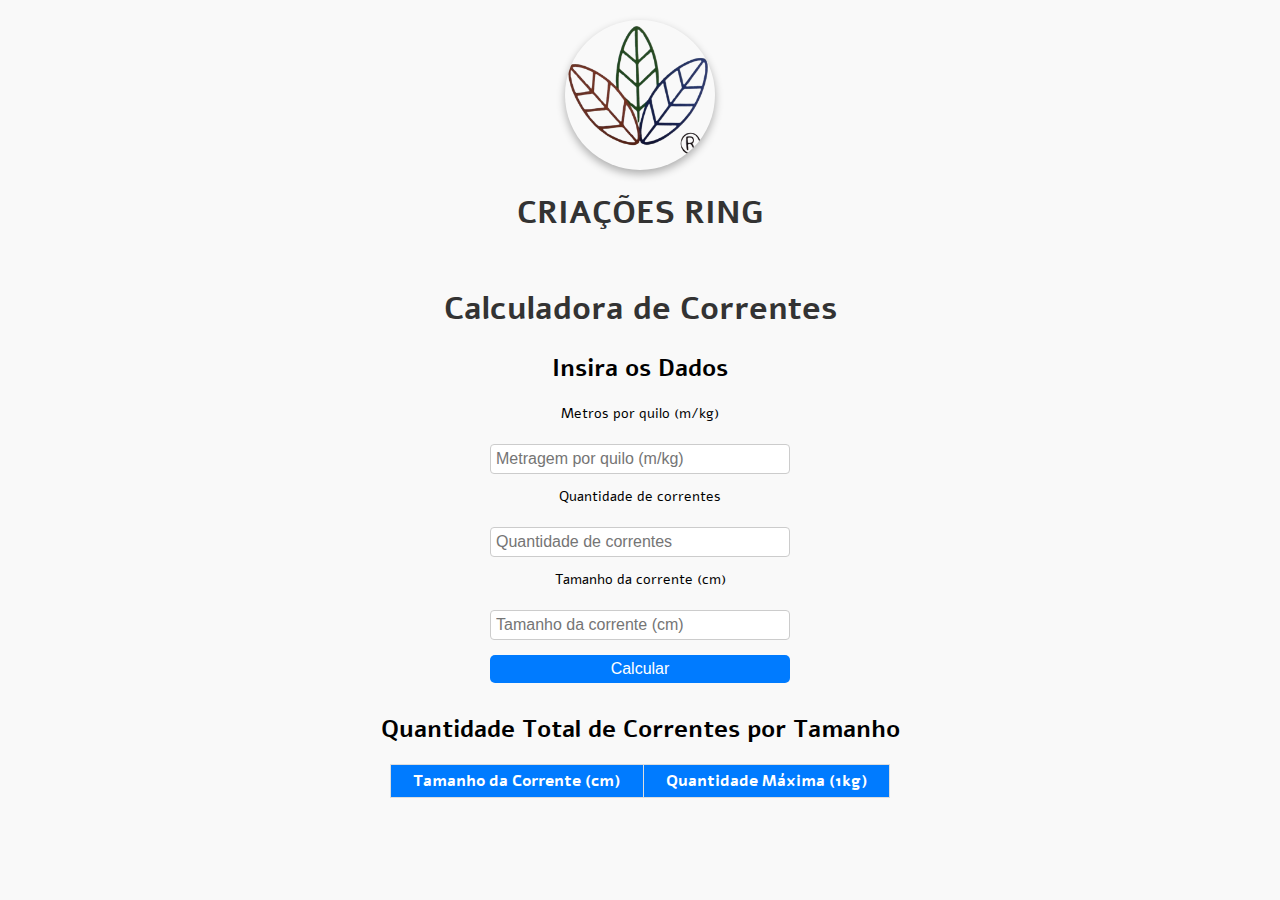
==== index.html @ fe405ea2 "Update index.html" ====
<html lang="en">
<head>
  <meta charset="UTF-8">
  <meta name="viewport" content="width=device-width, initial-scale=1.0">
  <link rel="icon" href="/Imagem/ring.ico" type="image/x-icon">
   <!-- Ícone para dispositivos Android -->
   <link rel="icon" sizes="192x192" href="Imagem/Ringfundobranco.png">

   <!-- Para melhorar a aparência na tela inicial no Android -->
   <meta name="mobile-web-app-capable" content="yes">
   <meta name="theme-color" content="#007bff"> <!-- Cor da barra de navegação no Android -->
 
   <!-- Ícones para o Android -->
   <link rel="icon" href="Imagem/Ringfundobranco.png" sizes="192x192">
    <!-- Ícones para iOS -->
  <link rel="apple-touch-icon" sizes="180x180" href="Imagem/Ringfundobranco.png">
  <link rel="apple-touch-icon" sizes="120x120" href="Imagem/Ringfundobranco.png">

  <!-- Cor da barra de status (para iOS) -->
  <meta name="apple-mobile-web-app-status-bar-style" content="black-translucent">

  <!-- Definir que o app será exibido em tela cheia (sem barra de navegação) -->
  <meta name="apple-mobile-web-app-capable" content="yes">

  <!-- Cor de fundo para a tela inicial no iOS -->
  <meta name="apple-mobile-web-app-status-bar-style" content="default">
  <title>Calculadora de Correntes</title>
  <link rel="stylesheet" href="CSS/style.css">
</head>
<body>

  <header>
    <img src="Imagem/ring.png" alt="Logo" class="imagem-circular">
    <h1>CRIAÇÕES RING</h1>
  </header>

  <h1>Calculadora de Correntes</h1>

  <!-- Input para Metragem por Quilo, Quantidade de Correntes e Tamanho -->
  <div class="container">
    <h2>Insira os Dados</h2>
    
    <!-- Adicionando a classe form-container para organização -->
    <div class="form-container">
      <label for="metragemPorQuilo">Metros por quilo (m/kg)</label>
      <input type="number" id="metragemPorQuilo" placeholder="Metragem por quilo (m/kg)" min="0.1">

      <label for="quantidadeCorrentes">Quantidade de correntes</label>
      <input type="number" id="quantidadeCorrentes" placeholder="Quantidade de correntes" min="1">

      <label for="tamanhoCorrente">Tamanho da corrente (cm)</label>
      <input type="number" id="tamanhoCorrente" placeholder="Tamanho da corrente (cm)" min="1">
    </div>

    <button onclick="calcularResultado()">Calcular</button>
  </div>

  <!-- Exibir o resultado de Peso Necessário -->
  <div class="container">
    <p id="resultadoPeso"></p>
  </div>

  <!-- Tabela para exibir a quantidade total de correntes por tamanho -->
  <div class="container">
    <h2>Quantidade Total de Correntes por Tamanho</h2>
    <table>
      <thead>
        <tr>
          <th>Tamanho da Corrente (cm)</th>
          <th>Quantidade Máxima (1kg)</th>
        </tr>
      </thead>
      <tbody id="tabelaQuantidades"></tbody>
    </table>
  </div>
  <script src="JavaScript/script.js"></script>
</body>
</html>
---- CSS/style.css ----
@import url('https://fonts.googleapis.com/css2?family=Alef:wght@400;700&display=swap');

body {
  font-family: "Alef", serif;
  margin: 0;
  padding: 10px;
  text-align: center;
  background-color: #f9f9f9;
}

/* Centralizar o conteúdo do cabeçalho */
header {
  text-align: center;
  padding: 10px 0;
}

/* Estilizar a imagem para ser circular e com sombra */
.imagem-circular {
  width: 150px; /* Altere o tamanho conforme necessário */
  height: 150px; /* Deve ser o mesmo valor da largura para manter o formato circular */
  border-radius: 50%; /* Tornar a imagem circular */
  box-shadow: 0 4px 8px rgba(0, 0, 0, 0.3); /* Sombra com contorno */
  display: inline-block; /* Garante que a imagem fique centralizada */
}

h1 {
  color: #333;
}

input, button {
  width: 90%;
  max-width: 300px;
  margin: 10px auto;
  padding: 5px;
  font-size: 16px;
  border: 1px solid #ccc;
  border-radius: 5px;
}

button {
  background-color: #007bff;
  color: #fff;
  border: none;
  cursor: pointer;
}

button:hover {
  background-color: #0056b3;
}

table {
  margin: 10px auto;
  border-collapse: collapse;
  width: 100%;
  max-width: 500px;
}

th, td {
  border: 1px solid #ddd;
  padding: 5px;
  text-align: center;
}

th {
  background-color: #007bff;
  color: white;
}

 .peso-necesario {
            font-weight: bold;  /* Torna o texto em negrito */
            font-size: 2em;     /* Aumenta o tamanho da fonte para 2x maior */
        }

.container {
  margin-bottom: 8px;
}

/* Estilo geral para o formulário */
.form-container {
  display: flex;
  flex-direction: column; /* Organiza os campos em coluna */
  gap: 8px; /* Espaço entre os inputs e labels */
  width: 300px;
  margin: 0 auto; /* Centraliza o form */
}

/* Estilo para os rótulos (labels) */
.form-container label {
  font-size: 14px; /* Ajuste o tamanho da fonte */
  margin-bottom: 3px; /* Espaçamento entre label e input */
}

/* Estilo para os inputs */
.form-container input {
  padding: 5px;
  margin-bottom: 5px;
  border-radius: 4px;
  border: 1px solid #ccc;
  width: 100%; /* Largura total para os inputs */
}

/* Tornar os inputs e rótulos responsivos */
@media (max-width: 600px) {
  .form-container {
    width: 100%;
  }
  .form-container label,
  .form-container input {
    width: 100%;
  }
}
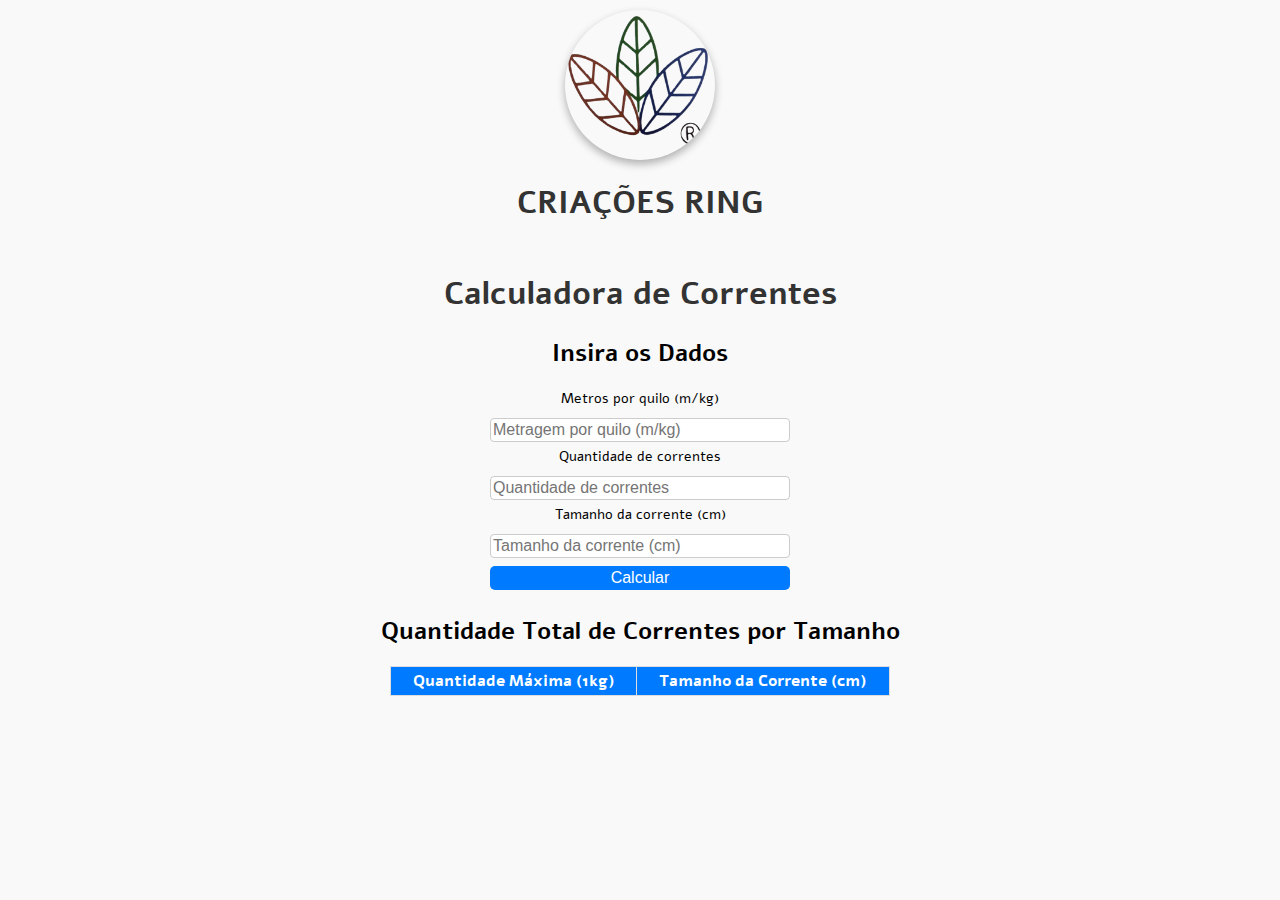
==== commit c7de9cf6: "Alterando cabeçalho tabela" ====
--- a/index.html
+++ b/index.html
@@ -66,8 +66,8 @@
     <table>
       <thead>
         <tr>
+          <th>Quantidade Máxima (1kg)</th>
           <th>Tamanho da Corrente (cm)</th>
-          <th>Quantidade Máxima (1kg)</th>
         </tr>
       </thead>
       <tbody id="tabelaQuantidades"></tbody>
--- a/CSS/style.css
+++ b/CSS/style.css
@@ -3,7 +3,7 @@
 body {
   font-family: "Alef", serif;
   margin: 0;
-  padding: 10px;
+  padding: 5px;
   text-align: center;
   background-color: #f9f9f9;
 }
@@ -11,7 +11,7 @@
 /* Centralizar o conteúdo do cabeçalho */
 header {
   text-align: center;
-  padding: 10px 0;
+  padding: 5px 0;
 }
 
 /* Estilizar a imagem para ser circular e com sombra */
@@ -30,8 +30,8 @@
 input, button {
   width: 90%;
   max-width: 300px;
-  margin: 10px auto;
-  padding: 5px;
+  margin: 5px auto;
+  padding: 3px;
   font-size: 16px;
   border: 1px solid #ccc;
   border-radius: 5px;
@@ -49,7 +49,7 @@
 }
 
 table {
-  margin: 10px auto;
+  margin: 5px auto;
   border-collapse: collapse;
   width: 100%;
   max-width: 500px;
@@ -57,7 +57,7 @@
 
 th, td {
   border: 1px solid #ddd;
-  padding: 5px;
+  padding: 3px;
   text-align: center;
 }
 
@@ -72,14 +72,14 @@
         }
 
 .container {
-  margin-bottom: 8px;
+  margin-bottom: 3px;
 }
 
 /* Estilo geral para o formulário */
 .form-container {
   display: flex;
   flex-direction: column; /* Organiza os campos em coluna */
-  gap: 8px; /* Espaço entre os inputs e labels */
+  gap: 2px; /* Espaço entre os inputs e labels */
   width: 300px;
   margin: 0 auto; /* Centraliza o form */
 }
@@ -92,8 +92,8 @@
 
 /* Estilo para os inputs */
 .form-container input {
-  padding: 5px;
-  margin-bottom: 5px;
+  padding: 2px;
+  margin-bottom: 3px;
   border-radius: 4px;
   border: 1px solid #ccc;
   width: 100%; /* Largura total para os inputs */
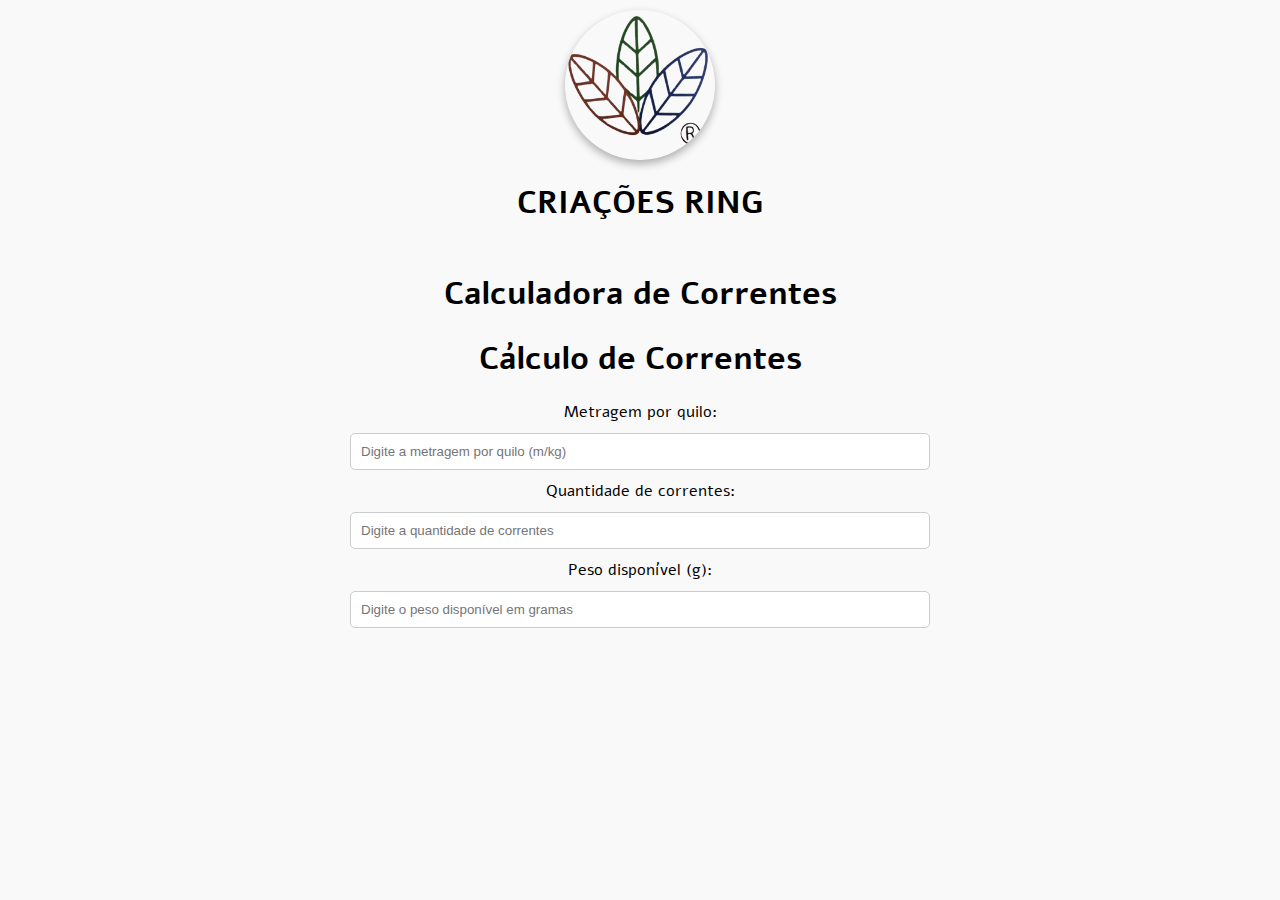
==== commit 7cd5f9ad: "Calculando tamanho e peso" ====
--- a/index.html
+++ b/index.html
@@ -36,42 +36,22 @@
 
   <h1>Calculadora de Correntes</h1>
 
-  <!-- Input para Metragem por Quilo, Quantidade de Correntes e Tamanho -->
   <div class="container">
-    <h2>Insira os Dados</h2>
-    
-    <!-- Adicionando a classe form-container para organização -->
-    <div class="form-container">
-      <label for="metragemPorQuilo">Metros por quilo (m/kg)</label>
-      <input type="number" id="metragemPorQuilo" placeholder="Metragem por quilo (m/kg)" min="0.1">
+    <h1>Cálculo de Correntes</h1>
 
-      <label for="quantidadeCorrentes">Quantidade de correntes</label>
-      <input type="number" id="quantidadeCorrentes" placeholder="Quantidade de correntes" min="1">
+    <label for="metragemPorQuilo">Metragem por quilo:</label>
+    <input type="number" id="metragemPorQuilo" placeholder="Digite a metragem por quilo (m/kg)" oninput="atualizarCalculos()">
 
-      <label for="tamanhoCorrente">Tamanho da corrente (cm)</label>
-      <input type="number" id="tamanhoCorrente" placeholder="Tamanho da corrente (cm)" min="1">
-    </div>
+    <div id="botoesTamanhos"></div>
 
-    <button onclick="calcularResultado()">Calcular</button>
-  </div>
+    <label for="quantidadeCorrentes">Quantidade de correntes:</label>
+    <input type="number" id="quantidadeCorrentes" placeholder="Digite a quantidade de correntes" oninput="atualizarCalculos()">
+    <div id="resultadoPeso"></div>
 
-  <!-- Exibir o resultado de Peso Necessário -->
-  <div class="container">
-    <p id="resultadoPeso"></p>
-  </div>
+    <label for="pesoDisponivel">Peso disponível (g):</label>
+    <input type="number" id="pesoDisponivel" placeholder="Digite o peso disponível em gramas" oninput="atualizarCalculos()">
+    <div id="resultadoQtd"></div>
 
-  <!-- Tabela para exibir a quantidade total de correntes por tamanho -->
-  <div class="container">
-    <h2>Quantidade Total de Correntes por Tamanho</h2>
-    <table>
-      <thead>
-        <tr>
-          <th>Quantidade Máxima (1kg)</th>
-          <th>Tamanho da Corrente (cm)</th>
-        </tr>
-      </thead>
-      <tbody id="tabelaQuantidades"></tbody>
-    </table>
   </div>
   <script src="JavaScript/script.js"></script>
 </body>
--- a/CSS/style.css
+++ b/CSS/style.css
@@ -23,82 +23,35 @@
   display: inline-block; /* Garante que a imagem fique centralizada */
 }
 
-h1 {
-  color: #333;
+.container {
+  max-width: 600px;
+  margin: 0 auto;
+  text-align: center;
 }
-
-input, button {
-  width: 90%;
-  max-width: 300px;
-  margin: 5px auto;
-  padding: 3px;
-  font-size: 16px;
+.botao-tamanho {
+  margin: 5px;
+  padding: 10px 20px;
+  background-color: #007BFF;
+  color: white;
+  border: none;
+  border-radius: 5px;
+  cursor: pointer;
+}
+.botao-tamanho.selecionado {
+  background-color: #0056b3;
+}
+input {
+  margin: 10px 0;
+  padding: 10px;
+  width: calc(100% - 20px);
   border: 1px solid #ccc;
   border-radius: 5px;
 }
-
-button {
-  background-color: #007bff;
-  color: #fff;
-  border: none;
-  cursor: pointer;
+#resultado {
+  margin-top: 20px;
+  font-size: 16px;
+  font-weight: bold;
 }
-
-button:hover {
-  background-color: #0056b3;
-}
-
-table {
-  margin: 5px auto;
-  border-collapse: collapse;
-  width: 100%;
-  max-width: 500px;
-}
-
-th, td {
-  border: 1px solid #ddd;
-  padding: 3px;
-  text-align: center;
-}
-
-th {
-  background-color: #007bff;
-  color: white;
-}
-
- .peso-necesario {
-            font-weight: bold;  /* Torna o texto em negrito */
-            font-size: 2em;     /* Aumenta o tamanho da fonte para 2x maior */
-        }
-
-.container {
-  margin-bottom: 3px;
-}
-
-/* Estilo geral para o formulário */
-.form-container {
-  display: flex;
-  flex-direction: column; /* Organiza os campos em coluna */
-  gap: 2px; /* Espaço entre os inputs e labels */
-  width: 300px;
-  margin: 0 auto; /* Centraliza o form */
-}
-
-/* Estilo para os rótulos (labels) */
-.form-container label {
-  font-size: 14px; /* Ajuste o tamanho da fonte */
-  margin-bottom: 3px; /* Espaçamento entre label e input */
-}
-
-/* Estilo para os inputs */
-.form-container input {
-  padding: 2px;
-  margin-bottom: 3px;
-  border-radius: 4px;
-  border: 1px solid #ccc;
-  width: 100%; /* Largura total para os inputs */
-}
-
 /* Tornar os inputs e rótulos responsivos */
 @media (max-width: 600px) {
   .form-container {
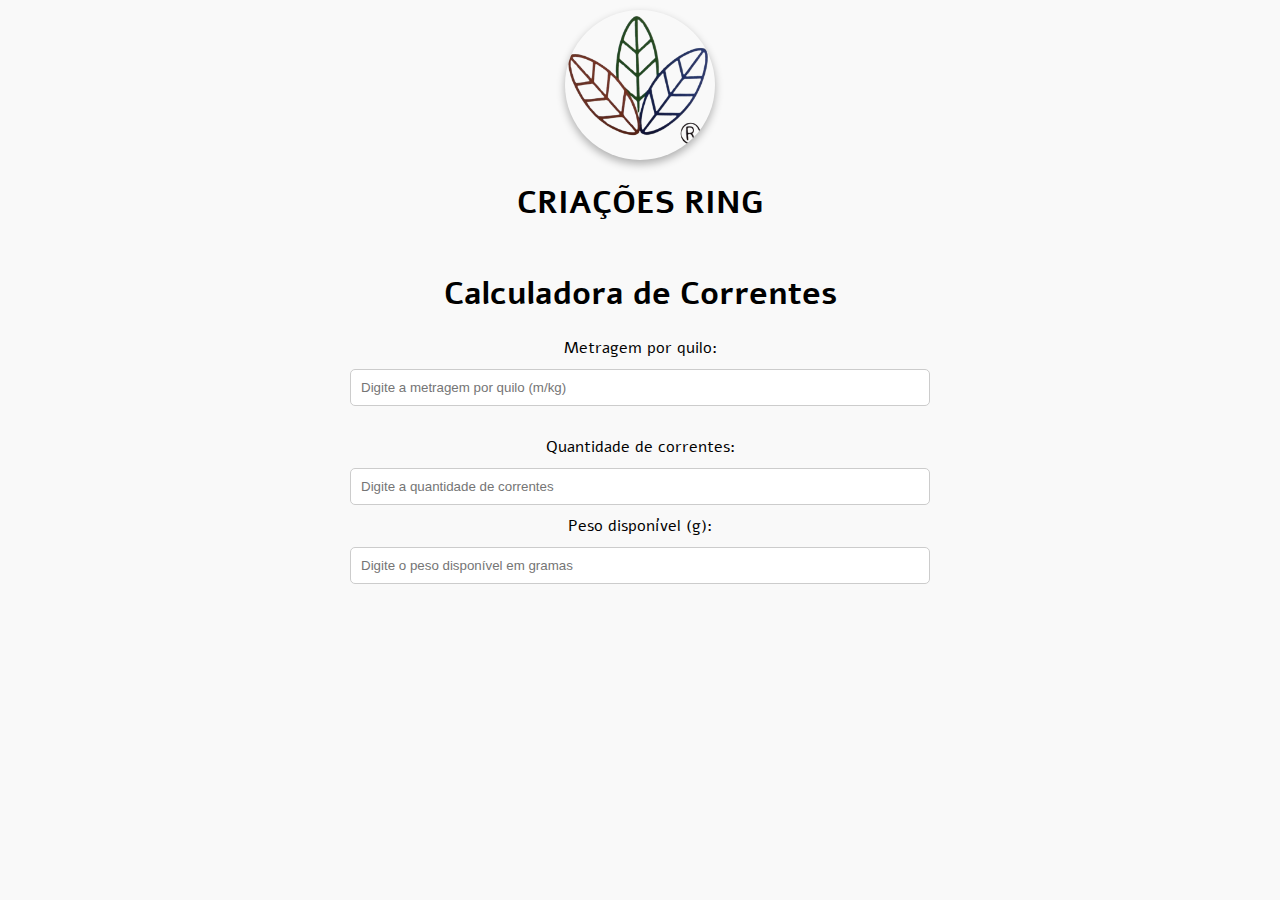
==== commit e89c9f56: "add buton mobi" ====
--- a/index.html
+++ b/index.html
@@ -37,7 +37,6 @@
   <h1>Calculadora de Correntes</h1>
 
   <div class="container">
-    <h1>Cálculo de Correntes</h1>
 
     <label for="metragemPorQuilo">Metragem por quilo:</label>
     <input type="number" id="metragemPorQuilo" placeholder="Digite a metragem por quilo (m/kg)" oninput="atualizarCalculos()">
--- a/CSS/style.css
+++ b/CSS/style.css
@@ -52,6 +52,21 @@
   font-size: 16px;
   font-weight: bold;
 }
+
+#botoesTamanhos {
+  display: flex;
+  flex-wrap: nowrap;
+  overflow-x: auto; /* Habilita rolagem horizontal */
+  padding: 10px 0;
+  gap: 10px; /* Espaço entre os botões */
+  justify-content: center;
+}
+
+.botao-tamanho {
+  white-space: nowrap; /* Garante que o texto dos botões não quebre */
+  flex-shrink: 0; /* Evita que os botões sejam redimensionados em telas pequenas */
+}
+
 /* Tornar os inputs e rótulos responsivos */
 @media (max-width: 600px) {
   .form-container {
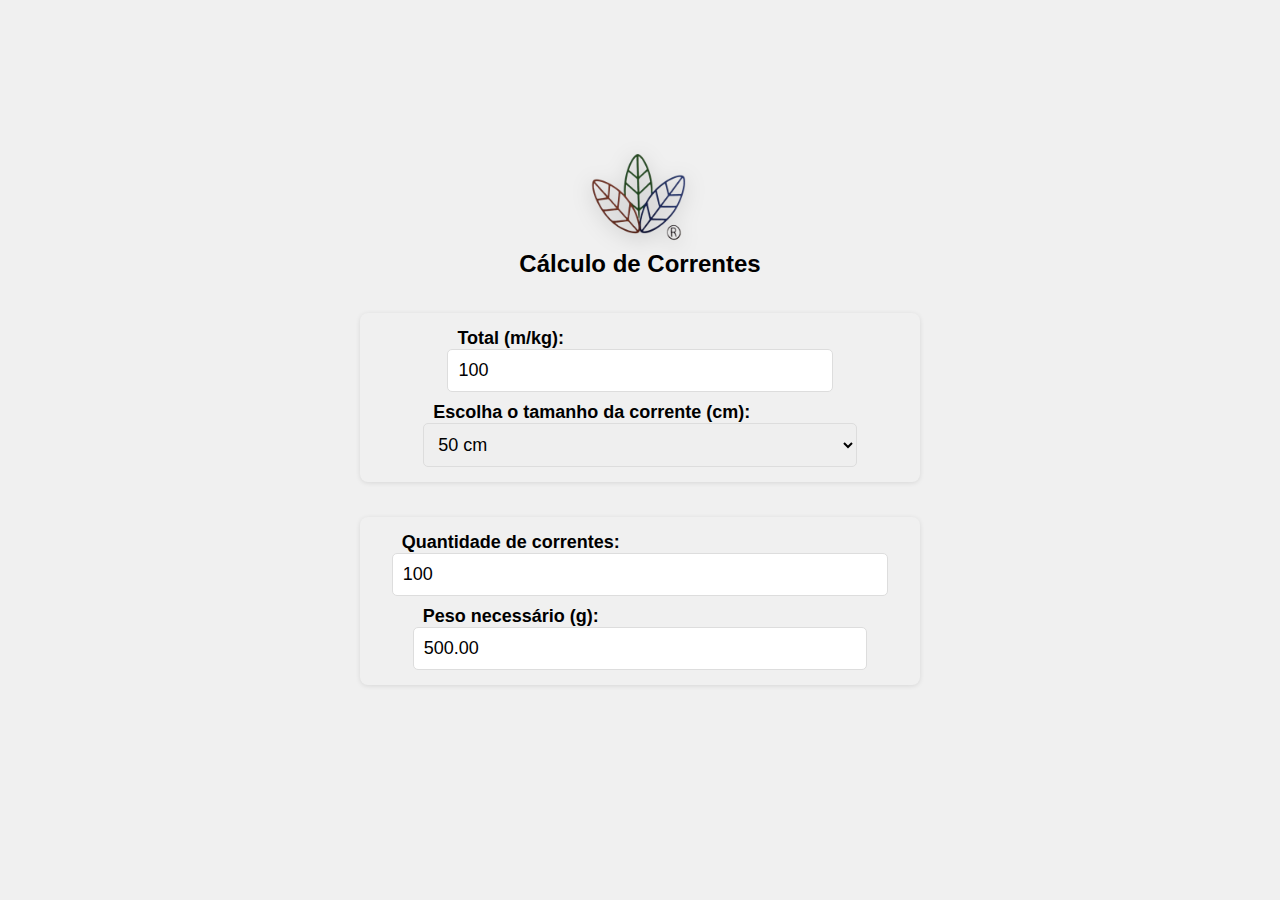
==== commit 4fcccba1: "Update index.html" ====
--- a/index.html
+++ b/index.html
@@ -2,56 +2,51 @@
 <head>
   <meta charset="UTF-8">
   <meta name="viewport" content="width=device-width, initial-scale=1.0">
-  <link rel="icon" href="/Imagem/ring.ico" type="image/x-icon">
-   <!-- Ícone para dispositivos Android -->
-   <link rel="icon" sizes="192x192" href="Imagem/Ringfundobranco.png">
-
-   <!-- Para melhorar a aparência na tela inicial no Android -->
-   <meta name="mobile-web-app-capable" content="yes">
-   <meta name="theme-color" content="#007bff"> <!-- Cor da barra de navegação no Android -->
- 
-   <!-- Ícones para o Android -->
-   <link rel="icon" href="Imagem/Ringfundobranco.png" sizes="192x192">
-    <!-- Ícones para iOS -->
-  <link rel="apple-touch-icon" sizes="180x180" href="Imagem/Ringfundobranco.png">
-  <link rel="apple-touch-icon" sizes="120x120" href="Imagem/Ringfundobranco.png">
-
-  <!-- Cor da barra de status (para iOS) -->
-  <meta name="apple-mobile-web-app-status-bar-style" content="black-translucent">
-
-  <!-- Definir que o app será exibido em tela cheia (sem barra de navegação) -->
-  <meta name="apple-mobile-web-app-capable" content="yes">
-
-  <!-- Cor de fundo para a tela inicial no iOS -->
-  <meta name="apple-mobile-web-app-status-bar-style" content="default">
-  <title>Calculadora de Correntes</title>
-  <link rel="stylesheet" href="CSS/style.css">
+  <link rel="stylesheet" href="CSS/teste.css">
+  <title>Cálculo de Correntes</title>
 </head>
 <body>
+  <header>
+    <img src="Imagem/ring.png" alt="Logo" >
+    <h2>Cálculo de Correntes</h2>
+  </header>
+  <div class="container">
+    <!-- Grupo 1: Peso por metro e Tamanho da corrente -->
+    <div class="group">
+      <div class="input-wrapper">
+        <label for="pesoPorMetro">Total (m/kg):</label>
+        <input type="number" id="pesoPorMetro" placeholder="Insira Total de metros por Kg" value="100" oninput="atualizarCalculos()">
+      </div>
+      <div class="input-wrapper">
+        <label for="tamanhoCorrente">Escolha o tamanho da corrente (cm):</label>
+        <select id="tamanhoCorrente" onchange="atualizarCalculos()">
+          <option value="30">30 cm</option>
+          <option value="35">35 cm</option>
+          <option value="40">40 cm</option>
+          <option value="45">45 cm</option>
+          <option value="50" selected>50 cm</option>
+          <option value="60">60 cm</option>
+          <option value="70">70 cm</option>
+          <option value="80">80 cm</option>
+        </select>
+      </div>
+    </div>
 
-  <header>
-    <img src="Imagem/ring.png" alt="Logo" class="imagem-circular">
-    <h1>CRIAÇÕES RING</h1>
-  </header>
+    <!-- Grupo 2: Quantidade e Peso -->
+    <div class="inline-group">
+      <div class="input-wrapper">
+        <label for="quantidadeCorrentes">Quantidade de correntes:</label>
+        <input type="number" id="quantidadeCorrentes" placeholder="Insira quantidade" value="100" oninput="atualizarPorQuantidade()">
+      </div>
+      <div class="input-wrapper">
+        <label for="pesoNecessario">Peso necessário (g):</label>
+        <input type="number" id="pesoNecessario" placeholder="Insira peso" oninput="atualizarPorPeso()">
+      </div>
+    </div>
 
-  <h1>Calculadora de Correntes</h1>
+    <div id="resultado"></div>
+  </div>
 
-  <div class="container">
-
-    <label for="metragemPorQuilo">Metragem por quilo:</label>
-    <input type="number" id="metragemPorQuilo" placeholder="Digite a metragem por quilo (m/kg)" oninput="atualizarCalculos()">
-
-    <div id="botoesTamanhos"></div>
-
-    <label for="quantidadeCorrentes">Quantidade de correntes:</label>
-    <input type="number" id="quantidadeCorrentes" placeholder="Digite a quantidade de correntes" oninput="atualizarCalculos()">
-    <div id="resultadoPeso"></div>
-
-    <label for="pesoDisponivel">Peso disponível (g):</label>
-    <input type="number" id="pesoDisponivel" placeholder="Digite o peso disponível em gramas" oninput="atualizarCalculos()">
-    <div id="resultadoQtd"></div>
-
-  </div>
-  <script src="JavaScript/script.js"></script>
+  <script src="JavaScript/teste.js" ></script>
 </body>
 </html>
--- a/CSS/teste.css
+++ b/CSS/teste.css
@@ -0,0 +1,125 @@
+/* Aplicação geral para ajustar bordas e tamanhos */
+* {
+    margin: 0;
+    padding: 0;
+    box-sizing: border-box; /* Inclui padding e bordas nas dimensões */
+  }
+  
+  html, body {
+    height: 100%;
+    margin: 0;
+    padding: 0;
+    display: flex;
+    flex-direction: column;
+    justify-content: center;
+    align-items: center;
+    overflow-x: hidden; /* Impede scroll horizontal */
+    font-family: Arial, sans-serif;
+  }
+  
+  body {
+    background-color: #f0f0f0; /* Exemplo de cor de fundo */
+    padding: 10px; /* Padding global para evitar "grude" com as bordas */
+  }
+  
+  /* Estilização do container principal */
+  .container {
+    width: 100%; /* Ocupa 100% da largura disponível */
+    max-width: 500px; /* Limita a largura máxima */
+    margin: 0 auto; /* Centraliza horizontalmente */
+    padding: 20px; /* Espaçamento interno */
+    background: transparent; /* Fundo branco */
+    display: flex;
+    flex-direction: column;
+    gap: 15px; /* Espaçamento entre elementos */
+    overflow: hidden; /* Evita overflow desnecessário */
+  }
+  
+  /* Estilização de elementos internos */
+  header {
+    width: 100%;
+    text-align: center; /* Centraliza conteúdo */
+    margin-bottom: 5px;
+  }
+  
+  header img {
+    width: 100px;
+    height: auto;
+    filter: drop-shadow(0 5px 10px rgba(0, 0, 0, 0.3));
+  }
+  
+  header img:hover {
+    filter: drop-shadow(0 10px 20px rgba(0, 0, 0, 0.5));
+    transform: translateY(-10px);
+    transition: transform 0.3s ease, filter 0.3s ease;
+  }
+ 
+  .group,
+  .inline-group {
+    background-color: #f0f0f0;
+    gap: 10px; /* Espaçamento entre itens */
+    padding: 15px;
+    border-radius: 8px;
+    box-shadow: 0 1px 5px rgba(0, 0, 0, 0.1);
+    margin: 10px 0; /* Centraliza o grupo */
+    width: 100%; /* Garante que ocupa o tamanho do container */
+    display: flex;
+    flex-wrap: wrap; /* Permite quebra de linha para dispositivos menores */
+    justify-content: center; /* Centraliza elementos */
+  }
+  
+  label {
+    font-weight: bold;
+    margin: 10px 0;
+    padding: 10px;
+    text-align: left;
+    width: 100%;
+  }
+  
+  input,
+  select {
+    width: 100%;
+    padding: 10px;
+    font-size: 16px;
+    border: 1px solid #ddd;
+    border-radius: 5px;
+  }
+  
+  /* Estilo para resultados */
+  #resultado {
+    font-size: 16px;
+    font-weight: bold;
+    text-align: center;
+    margin-top: 20px;
+  }
+  
+  /* Media Queries para dispositivos maiores */
+  @media screen and (min-width: 1024px) {
+    .container {
+      max-width: 600px;
+    }
+    label,
+    input,
+    select {
+      font-size: 18px;
+    }
+  }
+  
+  /* Media Queries para dispositivos pequenos */
+  @media screen and (max-width: 600px) {
+    body {
+      padding: 10px;
+    }
+  
+    .container {
+      padding: 15px;
+      margin: 0 auto;
+    }
+  
+    .inline-group, .group {
+      flex-direction: column; /* Alinha em coluna */
+      align-items: center;
+      gap: 10px;
+    }
+  }
+  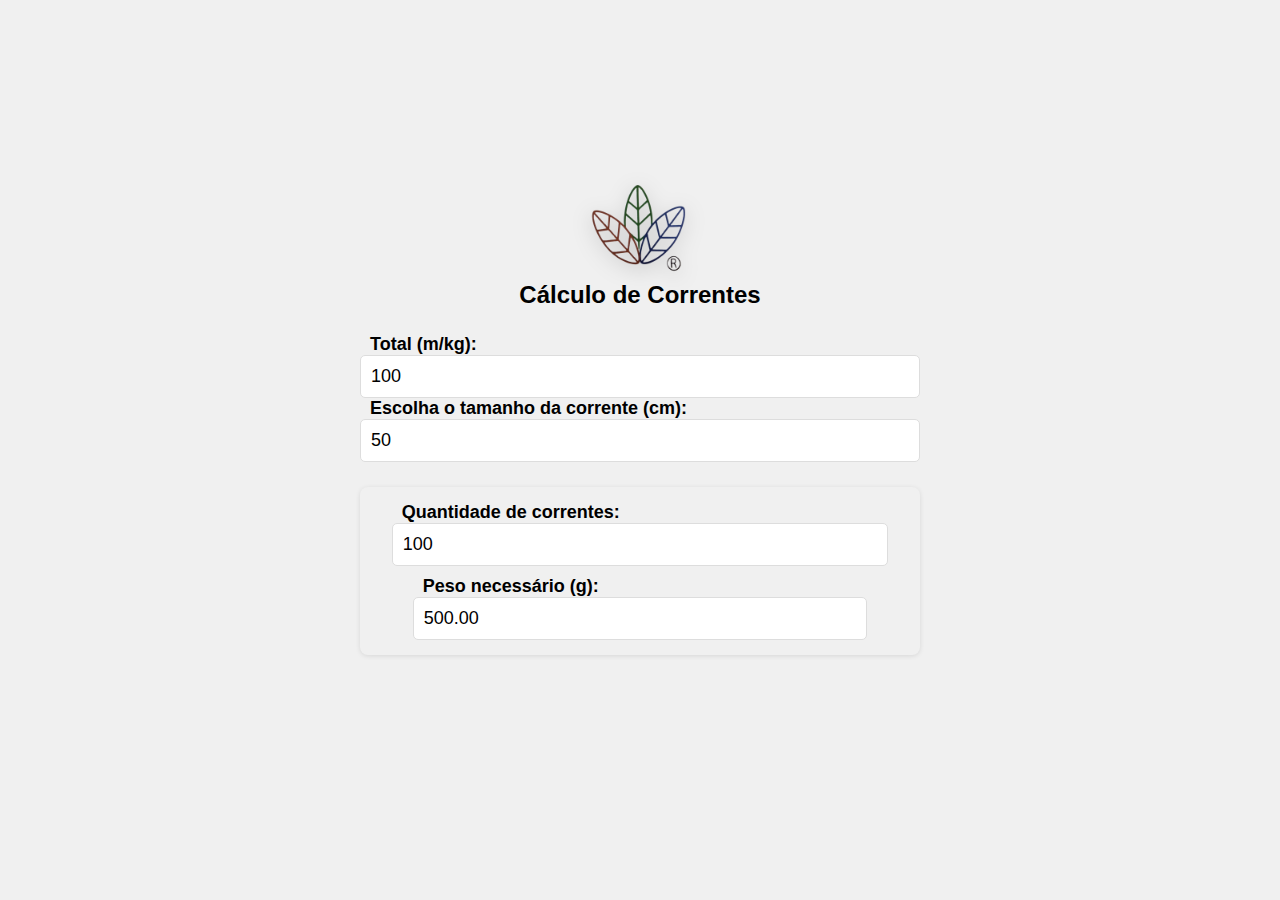
==== commit 07782f96: "Atualizar o index.html" ====
--- a/index.html
+++ b/index.html
@@ -19,16 +19,7 @@
       </div>
       <div class="input-wrapper">
         <label for="tamanhoCorrente">Escolha o tamanho da corrente (cm):</label>
-        <select id="tamanhoCorrente" onchange="atualizarCalculos()">
-          <option value="30">30 cm</option>
-          <option value="35">35 cm</option>
-          <option value="40">40 cm</option>
-          <option value="45">45 cm</option>
-          <option value="50" selected>50 cm</option>
-          <option value="60">60 cm</option>
-          <option value="70">70 cm</option>
-          <option value="80">80 cm</option>
-        </select>
+      <input type="number" id="tamanhoCorrente" placeholder="Digite o tamanho (1-100 cm)" min="1" max="100" value="50" oninput="atualizarCalculos()">
       </div>
     </div>
 
--- a/CSS/teste.css
+++ b/CSS/teste.css
@@ -53,6 +53,9 @@
     transform: translateY(-10px);
     transition: transform 0.3s ease, filter 0.3s ease;
   }
+  canvas {
+    display: block;
+  }s
  
   .group,
   .inline-group {
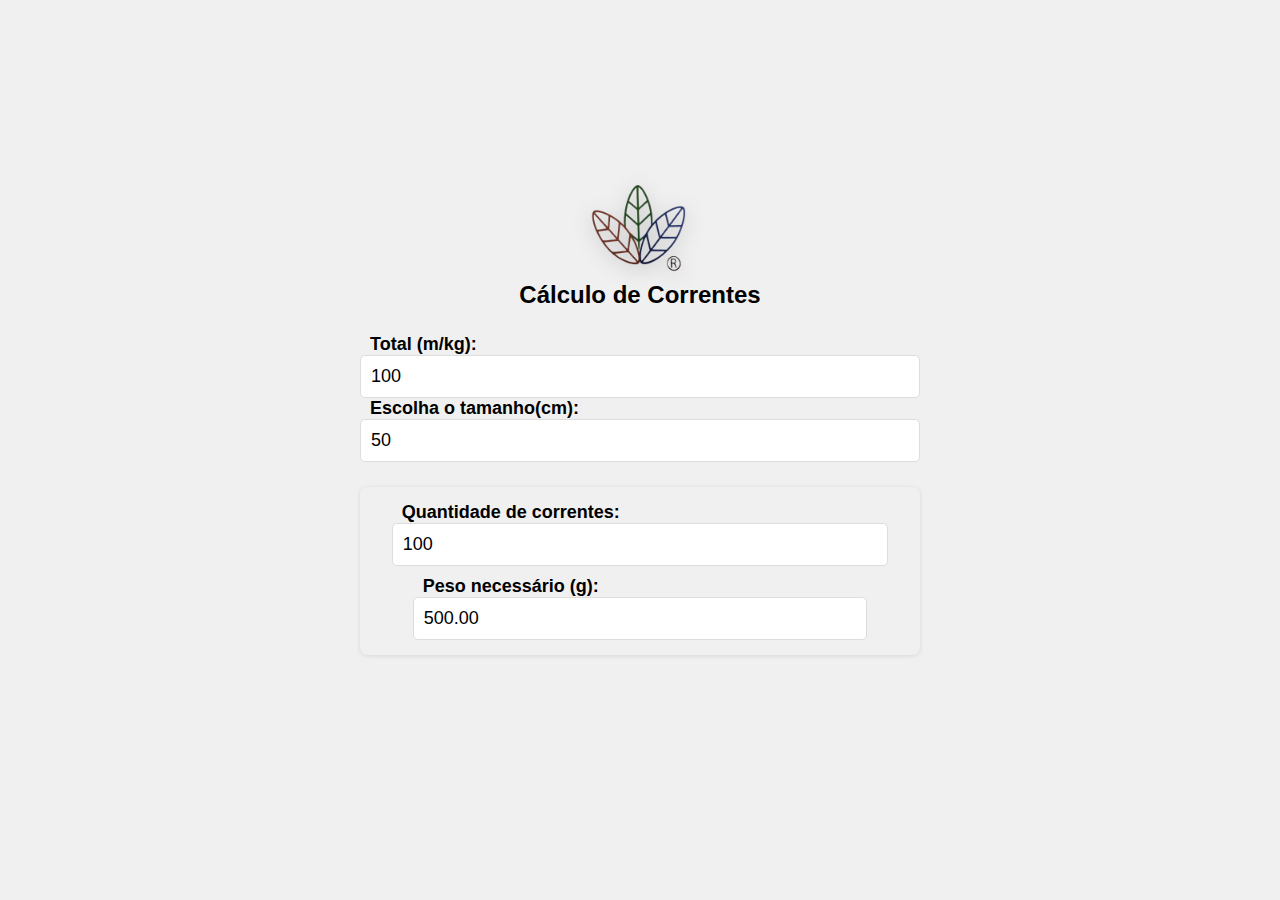
==== commit e2b79b3e: "Atualizar o index.html" ====
--- a/index.html
+++ b/index.html
@@ -18,7 +18,7 @@
         <input type="number" id="pesoPorMetro" placeholder="Insira Total de metros por Kg" value="100" oninput="atualizarCalculos()">
       </div>
       <div class="input-wrapper">
-        <label for="tamanhoCorrente">Escolha o tamanho da corrente (cm):</label>
+        <label for="tamanhoCorrente">Escolha o tamanho(cm):</label>
       <input type="number" id="tamanhoCorrente" placeholder="Digite o tamanho (1-100 cm)" min="1" max="100" value="50" oninput="atualizarCalculos()">
       </div>
     </div>
